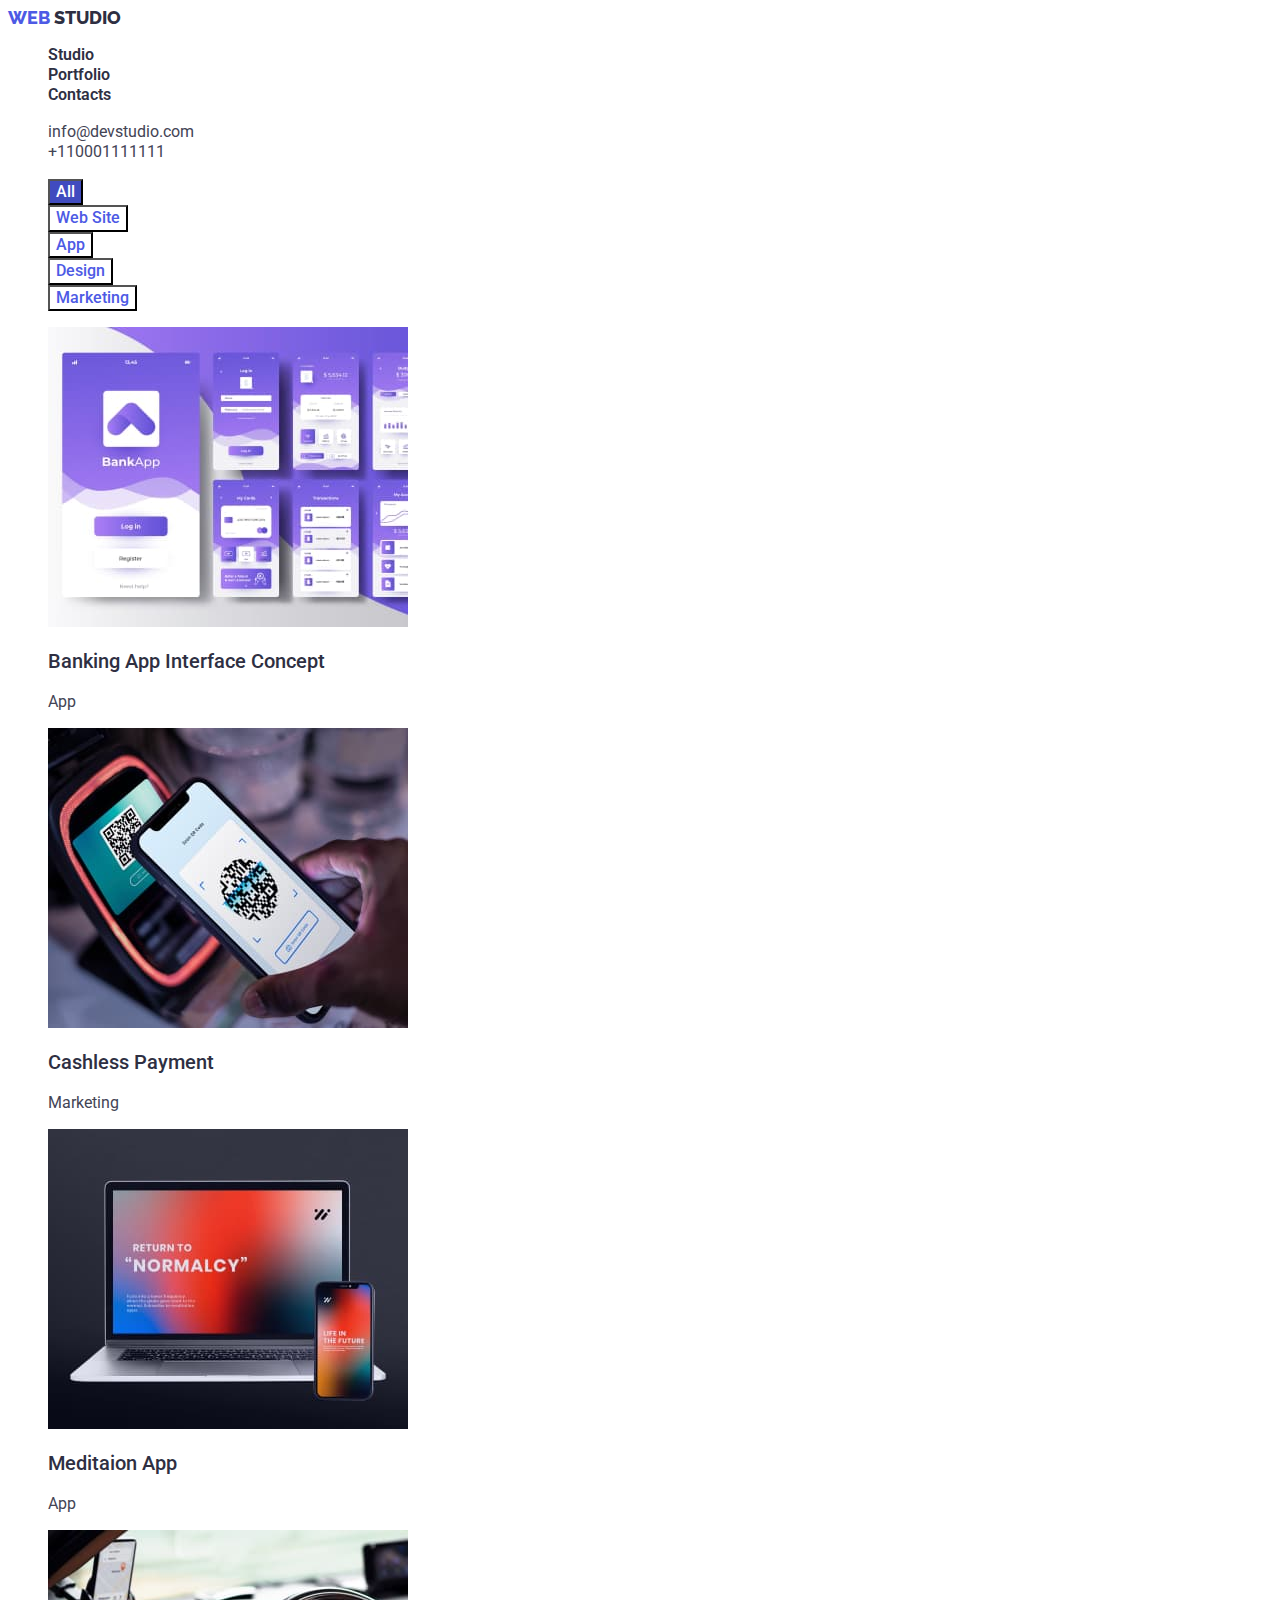
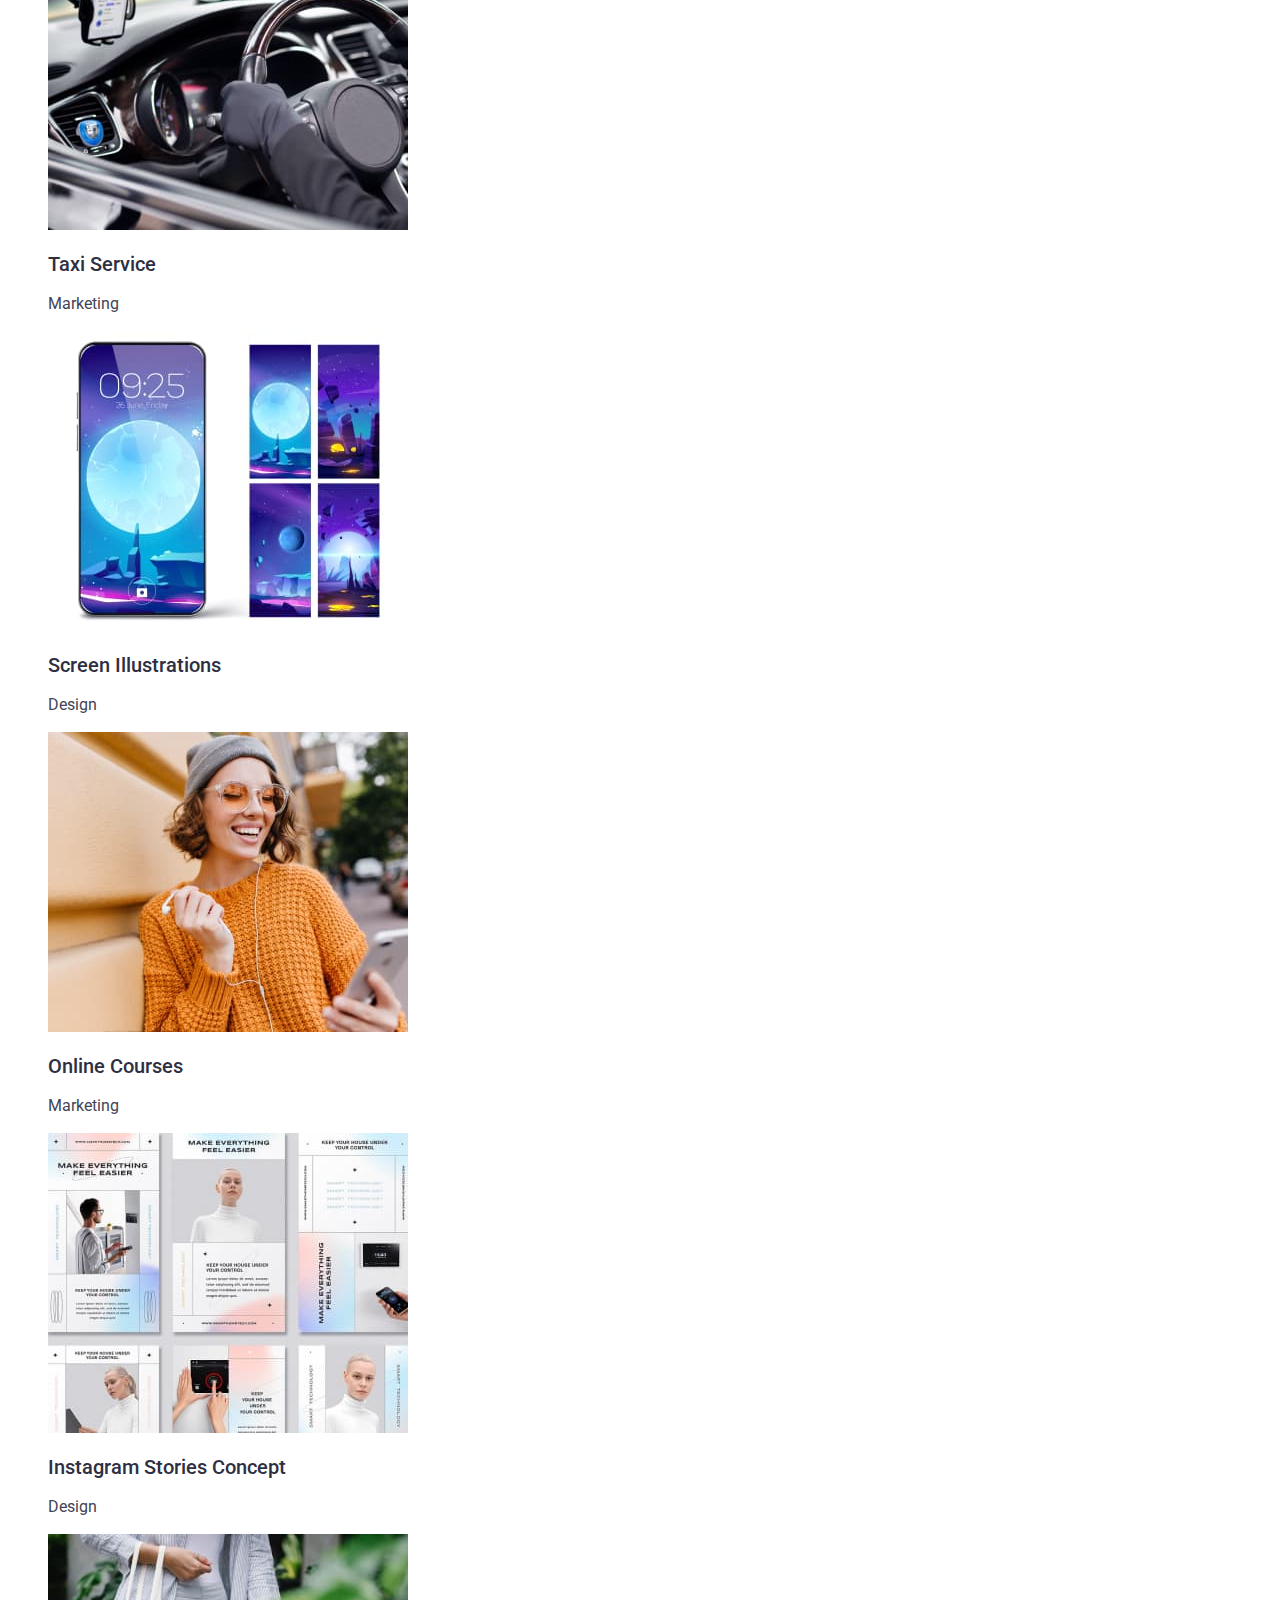
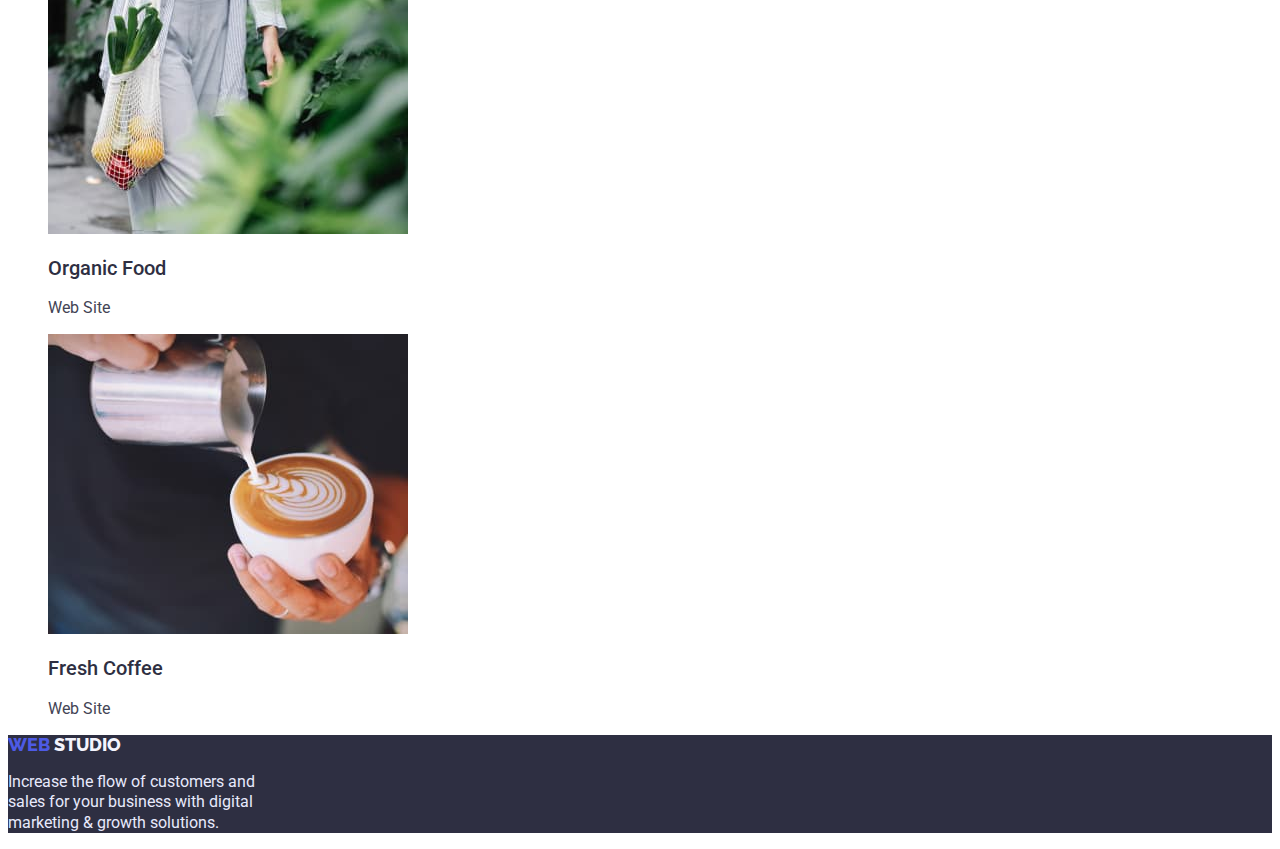
==== portfolio.html @ 0459a79b "Initial commit" ====
<!DOCTYPE html>
<html lang="en">
  <head>
    <meta charset="UTF-8" />
    <meta http-equiv="X-UA-Compatible" content="IE=edge" />
    <meta name="viewport" content="width=device-width, initial-scale=1.0" />
    <title>Portfolio</title>
    <link rel="preconnect" href="https://fonts.googleapis.com" />
    <link rel="preconnect" href="https://fonts.gstatic.com" crossorigin />
    <link
      href="https://fonts.googleapis.com/css2?family=Montserrat:wght@400;700&family=Raleway:wght@800&family=Roboto:wght@400;500;700&display=swap"
      rel="stylesheet"
    />
    <link rel="stylesheet" href="./css/styles.css" />
  </head>
  <body>
    <!-- header -->
    <header class="page-header">
      <nav class="page-nav">
        <a class="logo link" href="./index.html">
          <span class="logo-web">WEB</span>
          <span class="header-logo-studio">STUDIO</span>
        </a>
        <ul class="menu list">
          <li class="menu-item">
            <a class="menu-link link" href="./index.html">Studio</a>
          </li>
          <li class="menu-item">
            <a class="menu-link link" href="./portfolio.html">Portfolio</a>
          </li>
          <li class="menu-item">
            <a class="menu-link link" href="./contacts.html">Contacts</a>
          </li>
        </ul>
      </nav>
      <ul class="contact list">
        <li class="contact-item">
          <a class="contact-mail link" href="mailto:info@devstudio.com"
            >info@devstudio.com</a
          >
        </li>
        <li class="contact-item">
          <a class="contact-phone-number link" href="tel:+110001111111"
            >+110001111111</a
          >
        </li>
      </ul>
    </header>
    <!--main-->
    <main>
      <section>
        <h2 hidden>Portfolio</h2>
        <!--button-->
        <ul class="list">
          <li>
            <button class="filter-btn-active" type="button">All</button>
          </li>
          <li>
            <button class="filter-btn" type="button">Web Site</button>
          </li>
          <li>
            <button class="filter-btn" type="button">App</button>
          </li>
          <li>
            <button class="filter-btn" type="button">Design</button>
          </li>
          <li>
            <button class="filter-btn" type="button">Marketing</button>
          </li>
        </ul>
        <!--portfolio work-->
        <ul class="list">
          <li>
            <img
              src="./img/portfolio/banking-app-interface-concept.jpg"
              alt="Banking App Interface Concept"
              width="360px"
              height="300px"
            />
            <h3 class="portfolio-industry">Banking App Interface Concept</h3>
            <p class="portfolio-service">App</p>
          </li>
          <li>
            <img
              src="./img/portfolio/cashless-payment.jpg"
              alt="Cashless Payment"
              width="360px"
              height="300px"
            />
            <h3 class="portfolio-industry">Cashless Payment</h3>
            <p class="portfolio-service">Marketing</p>
          </li>
          <li>
            <img
              src="./img/portfolio/meditaion-app.jpg"
              alt="Meditaion App"
              width="360px"
              height="300px"
            />
            <h3 class="portfolio-industry">Meditaion App</h3>
            <p class="portfolio-service">App</p>
          </li>
          <li>
            <img
              src="./img/portfolio/taxi-service.jpg"
              alt="Taxi Service"
              width="360px"
              height="300px"
            />
            <h3 class="portfolio-industry">Taxi Service</h3>
            <p class="portfolio-service">Marketing</p>
          </li>
          <li>
            <img
              src="./img/portfolio/screen-illustrations.jpg"
              alt="Screen Illustrations"
              width="360px"
              height="300px"
            />
            <h3 class="portfolio-industry">Screen Illustrations</h3>
            <p class="portfolio-service">Design</p>
          </li>
          <li>
            <img
              src="./img/portfolio/online-courses.jpg"
              alt="Online Courses"
              width="360px"
              height="300px"
            />
            <h3 class="portfolio-industry">Online Courses</h3>
            <p class="portfolio-service">Marketing</p>
          </li>
          <li>
            <img
              src="./img/portfolio/instagram-stories-concept.jpg"
              alt="Instagram Stories Concept"
              width="360px"
              height="300px"
            />
            <h3 class="portfolio-industry">Instagram Stories Concept</h3>
            <p class="portfolio-service">Design</p>
          </li>
          <li>
            <img
              src="./img/portfolio/organic-food.jpg"
              alt="Organic Food"
              width="360px"
              height="300px"
            />
            <h3 class="portfolio-industry">Organic Food</h3>
            <p class="portfolio-service">Web Site</p>
          </li>
          <li>
            <img
              src="./img/portfolio/fresh-coffee.jpg"
              alt="Fresh Coffee"
              width="360px"
              height="300px"
            />
            <h3 class="portfolio-industry">Fresh Coffee</h3>
            <p class="portfolio-service">Web Site</p>
          </li>
        </ul>
      </section>
    </main>
    <!-- footer -->
    <footer class="footer">
      <h2 hidden>Call to action</h2>
      <a class="logo link" href="index.html">
        <span class="logo-web">WEB</span>
        <span class="footer-logo-studio">STUDIO</span>
      </a>
      <p class="call-to-action">
        Increase the flow of customers and <br />
        sales for your business with digital <br />
        marketing & growth solutions.
      </p>
    </footer>
  </body>
</html>
---- css/styles.css ----
:root {
  --primary-font: Roboto, sans-serif;
  --secondary-font: Raleway, sans-serif;
  --primary-text-color: #2e2f42;
  --secondary-text-color: #434455;
  --hero-text-color: #ffffff;
  --footer-text-color: #e7e9fc;
  --accent-color: #4d5ae5;
  --primary-text-font-size: 16px;
}

body {
  font-family: var(--primary-font);
}

.list {
  list-style: none;
}

.link {
  text-decoration: none;
}

/* header */

.logo-web {
  color: var(--accent-color);
  font-family: var(--secondary-font);
  font-weight: 800;
  font-size: 18px;
  line-height: 114%;
}

.header-logo-studio {
  color: var(--primary-text-color);
  font-family: var(--secondary-font);
  font-weight: 800;
  font-size: 18px;
  line-height: 114%;
}

.menu-link {
  color: var(--primary-text-color);
  font-weight: 600;
  font-size: var(--primary-text-font-size);
  line-height: 128%;
  vertical-align: top;
}

.menu-link:hover,
.menu-link:focus {
  color: var(--accent-color);
}

.contact-mail {
  color: var(--secondary-text-color);
  font-weight: 400;
  font-size: var(--primary-text-font-size);
  line-height: 128%;
  vertical-align: top;
}

.contact-mail:hover,
.contact-mail:focus {
  color: var(--accent-color);
}

.contact-phone-number {
  color: var(--secondary-text-color);
  font-weight: 400;
  font-size: var(--primary-text-font-size);
  line-height: 128%;
  vertical-align: top;
}

.contact-phone-number:hover,
.contact-phone-number:focus {
  color: var(--accent-color);
}

/* hero */

.hero {
  background-color: var(--primary-text-color);
}

.hero-title {
  color: var(--hero-text-color);
  font-weight: 600;
  font-size: 56px;
  line-height: 91%;
  vertical-align: top;
}

.modal-btn {
  color: var(--hero-text-color);
  background-color: var(--accent-color);
  font-weight: 500;
  font-family: var(--primary-font);
  font-size: var(--primary-text-font-size);
  line-height: 128%;
}

/*  goals and Benefits */
/* our team */
/* portfolio work */

.goals-and-benefits-title,
.name-team,
.portfolio-industry {
  color: var(--primary-text-color);
  font-weight: 500;
  font-family: var(--primary-font);
  font-size: 20px;
  line-height: 102%;
  vertical-align: top;
}

.goals-and-benefits-item,
.job-title,
.portfolio-service {
  color: var(--secondary-text-color);
  font-weight: 400;
  font-family: var(--primary-font);
  font-size: 16px;
  line-height: 128%;
  vertical-align: top;
}

/* what are we doing */
/* our team */

.what-are-we-doing,
.our-team {
  color: var(--primary-text-color);
  font-weight: 700;
  font-family: var(--primary-font);
  font-size: 36px;
  line-height: 95%;
  vertical-align: top;
}

/* our team */

.our-team-background {
  background-color: #f4f4fd;
}

.foto-background {
  background-color: var(--hero-text-color);
}

/* footer */

.footer {
  background-color: var(--primary-text-color);
}

.logo-web {
  color: var(--accent-color);
  font-family: var(--secondary-font);
  font-weight: 800;
  font-size: 18px;
  line-height: 114%;
}

.footer-logo-studio {
  color: #f4f4fd;
  font-family: var(--secondary-font);
  font-weight: 800;
  font-size: 18px;
  line-height: 114%;
}

.call-to-action {
  color: var(--footer-text-color);
  font-weight: 400;
  font-family: var(--primary-font);
  font-size: 16px;
  line-height: 128%;
  vertical-align: top;
}

/* portfolio */
/* button */

.filter-btn-active {
  color: var(--hero-text-color);
  background-color: #404bbf;
  font-weight: 500;
  font-family: var(--primary-font);
  font-size: var(--primary-text-font-size);
  line-height: 128%;
}

.filter-btn-active:hover,
.filter-btn-active:focus {
  color: #404bbf;
  background-color: var(--hero-text-color);
}

.filter-btn {
  color: var(--accent-color);
  background-color: var(--hero-text-color);
  font-weight: 500;
  font-family: var(--primary-font);
  font-size: var(--primary-text-font-size);
  line-height: 128%;
}
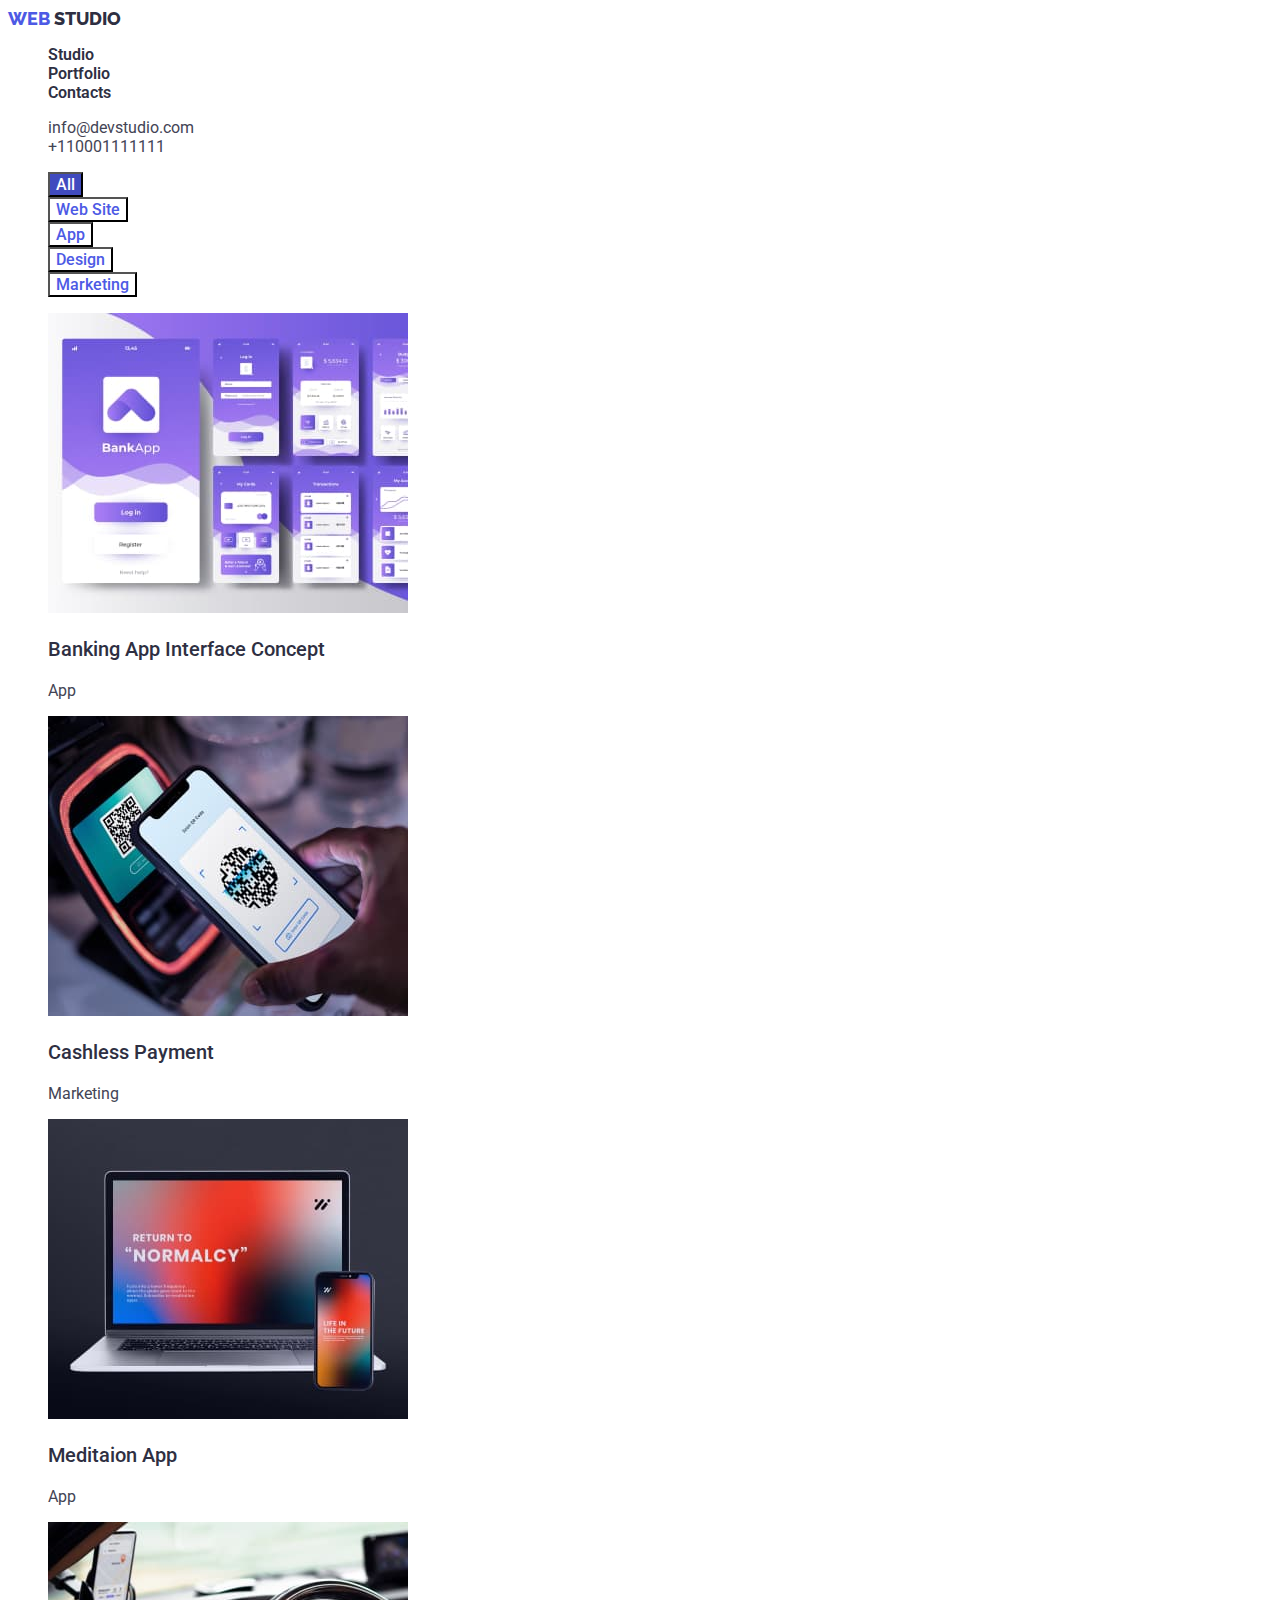
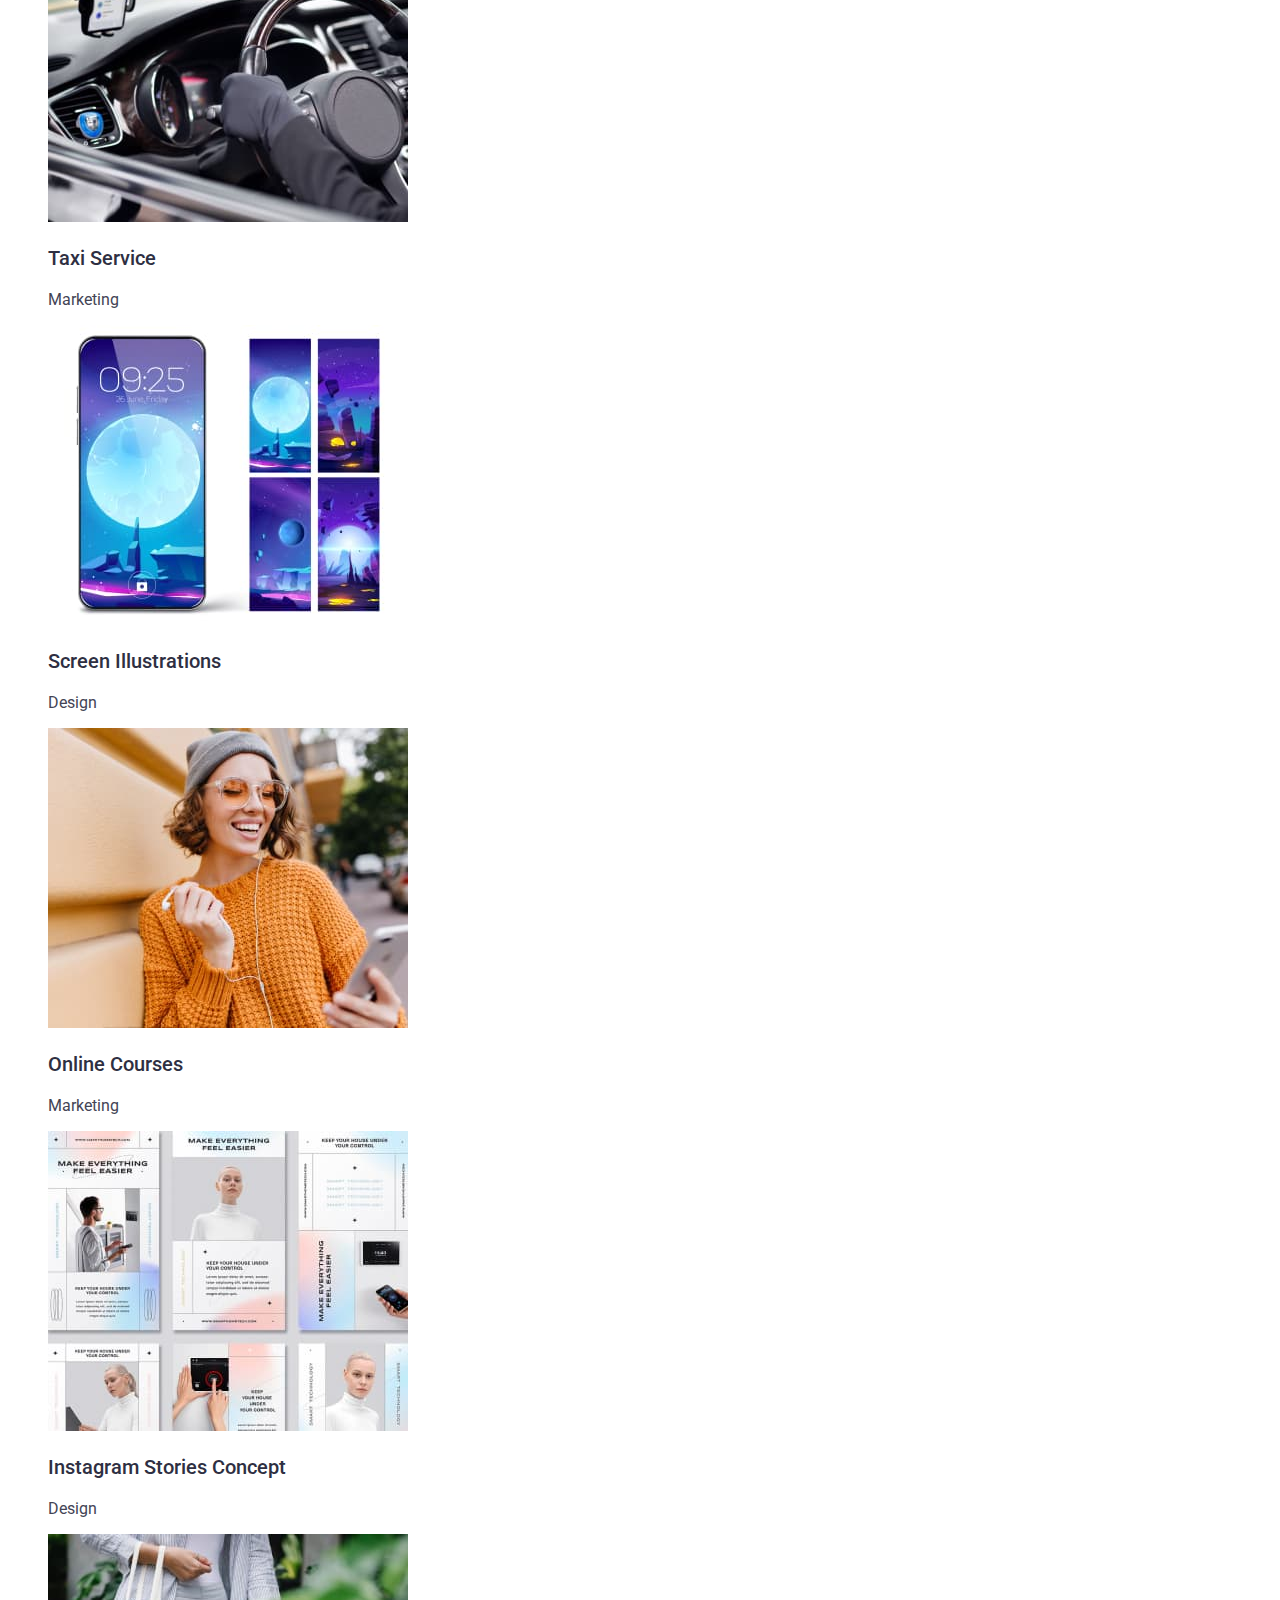
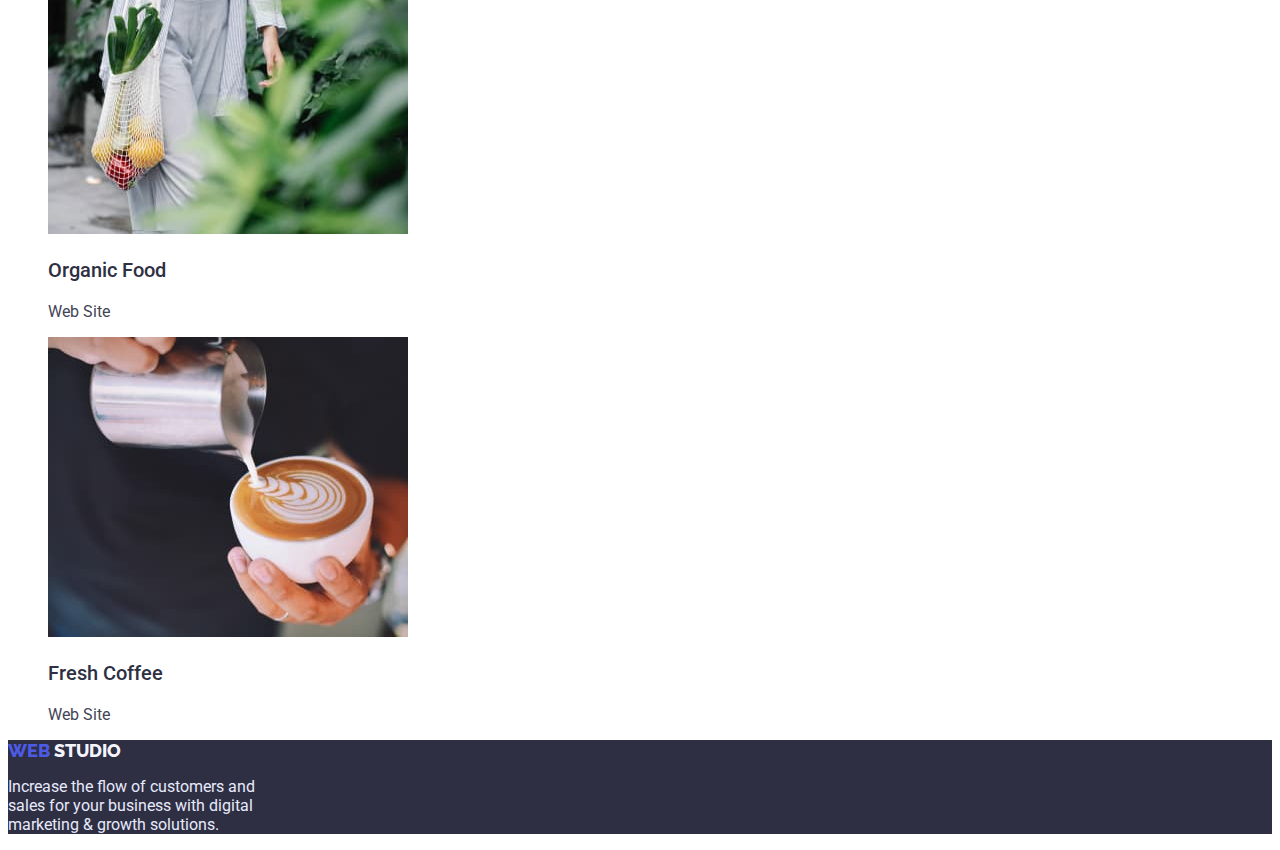
==== commit 36cefb7a: "updated styles.css" ====
--- a/portfolio.html
+++ b/portfolio.html
@@ -18,7 +18,7 @@
     <header class="page-header">
       <nav class="page-nav">
         <a class="logo link" href="./index.html">
-          <span class="logo-web">WEB</span>
+          <span class="header-logo-web">WEB</span>
           <span class="header-logo-studio">STUDIO</span>
         </a>
         <ul class="menu list">
@@ -50,7 +50,7 @@
     <main>
       <section>
         <h2 hidden>Portfolio</h2>
-        <!--button-->
+        <!--portfolio button-->
         <ul class="list">
           <li>
             <button class="filter-btn-active" type="button">All</button>
@@ -167,7 +167,7 @@
     <footer class="footer">
       <h2 hidden>Call to action</h2>
       <a class="logo link" href="index.html">
-        <span class="logo-web">WEB</span>
+        <span class="footer-logo-web">WEB</span>
         <span class="footer-logo-studio">STUDIO</span>
       </a>
       <p class="call-to-action">
--- a/css/styles.css
+++ b/css/styles.css
@@ -23,12 +23,13 @@
 
 /* header */
 
-.logo-web {
-  color: var(--accent-color);
-  font-family: var(--secondary-font);
-  font-weight: 800;
-  font-size: 18px;
-  line-height: 114%;
+.header-logo-web {
+  color: var(--accent-color);
+  font-family: var(--secondary-font);
+  font-weight: 800;
+  font-size: 18px;
+  line-height: 1, 33;
+  letter-spacing: 3%;
 }
 
 .header-logo-studio {
@@ -36,15 +37,16 @@
   font-family: var(--secondary-font);
   font-weight: 800;
   font-size: 18px;
-  line-height: 114%;
+  line-height: 1, 33;
+  letter-spacing: 3%;
 }
 
 .menu-link {
   color: var(--primary-text-color);
   font-weight: 600;
   font-size: var(--primary-text-font-size);
-  line-height: 128%;
-  vertical-align: top;
+  line-height: 1, 5;
+  letter-spacing: 2%;
 }
 
 .menu-link:hover,
@@ -56,8 +58,8 @@
   color: var(--secondary-text-color);
   font-weight: 400;
   font-size: var(--primary-text-font-size);
-  line-height: 128%;
-  vertical-align: top;
+  line-height: 1, 5;
+  letter-spacing: 2%;
 }
 
 .contact-mail:hover,
@@ -69,8 +71,8 @@
   color: var(--secondary-text-color);
   font-weight: 400;
   font-size: var(--primary-text-font-size);
-  line-height: 128%;
-  vertical-align: top;
+  line-height: 1, 5;
+  letter-spacing: 2%;
 }
 
 .contact-phone-number:hover,
@@ -88,8 +90,8 @@
   color: var(--hero-text-color);
   font-weight: 600;
   font-size: 56px;
-  line-height: 91%;
-  vertical-align: top;
+  line-height: 1, 07;
+  letter-spacing: 2%;
 }
 
 .modal-btn {
@@ -98,7 +100,8 @@
   font-weight: 500;
   font-family: var(--primary-font);
   font-size: var(--primary-text-font-size);
-  line-height: 128%;
+  line-height: 1, 5;
+  letter-spacing: 4%;
 }
 
 /*  goals and Benefits */
@@ -112,8 +115,8 @@
   font-weight: 500;
   font-family: var(--primary-font);
   font-size: 20px;
-  line-height: 102%;
-  vertical-align: top;
+  line-height: 1, 2;
+  letter-spacing: 2%;
 }
 
 .goals-and-benefits-item,
@@ -123,8 +126,8 @@
   font-weight: 400;
   font-family: var(--primary-font);
   font-size: 16px;
-  line-height: 128%;
-  vertical-align: top;
+  line-height: 1, 5;
+  letter-spacing: 2%;
 }
 
 /* what are we doing */
@@ -136,8 +139,8 @@
   font-weight: 700;
   font-family: var(--primary-font);
   font-size: 36px;
-  line-height: 95%;
-  vertical-align: top;
+  line-height: 1, 11;
+  letter-spacing: 2%;
 }
 
 /* our team */
@@ -156,12 +159,13 @@
   background-color: var(--primary-text-color);
 }
 
-.logo-web {
-  color: var(--accent-color);
-  font-family: var(--secondary-font);
-  font-weight: 800;
-  font-size: 18px;
-  line-height: 114%;
+.footer-logo-web {
+  color: var(--accent-color);
+  font-family: var(--secondary-font);
+  font-weight: 800;
+  font-size: 18px;
+  line-height: 1, 17;
+  letter-spacing: 3%;
 }
 
 .footer-logo-studio {
@@ -169,7 +173,8 @@
   font-family: var(--secondary-font);
   font-weight: 800;
   font-size: 18px;
-  line-height: 114%;
+  line-height: 1, 17;
+  letter-spacing: 3%;
 }
 
 .call-to-action {
@@ -177,12 +182,11 @@
   font-weight: 400;
   font-family: var(--primary-font);
   font-size: 16px;
-  line-height: 128%;
-  vertical-align: top;
-}
-
-/* portfolio */
-/* button */
+  line-height: 1, 5;
+  letter-spacing: 2%;
+}
+
+/* portfolio button */
 
 .filter-btn-active {
   color: var(--hero-text-color);
@@ -190,7 +194,8 @@
   font-weight: 500;
   font-family: var(--primary-font);
   font-size: var(--primary-text-font-size);
-  line-height: 128%;
+  line-height: 1, 5;
+  letter-spacing: 4%;
 }
 
 .filter-btn-active:hover,
@@ -205,5 +210,6 @@
   font-weight: 500;
   font-family: var(--primary-font);
   font-size: var(--primary-text-font-size);
-  line-height: 128%;
-}
+  line-height: 1, 5;
+  letter-spacing: 4%;
+}
